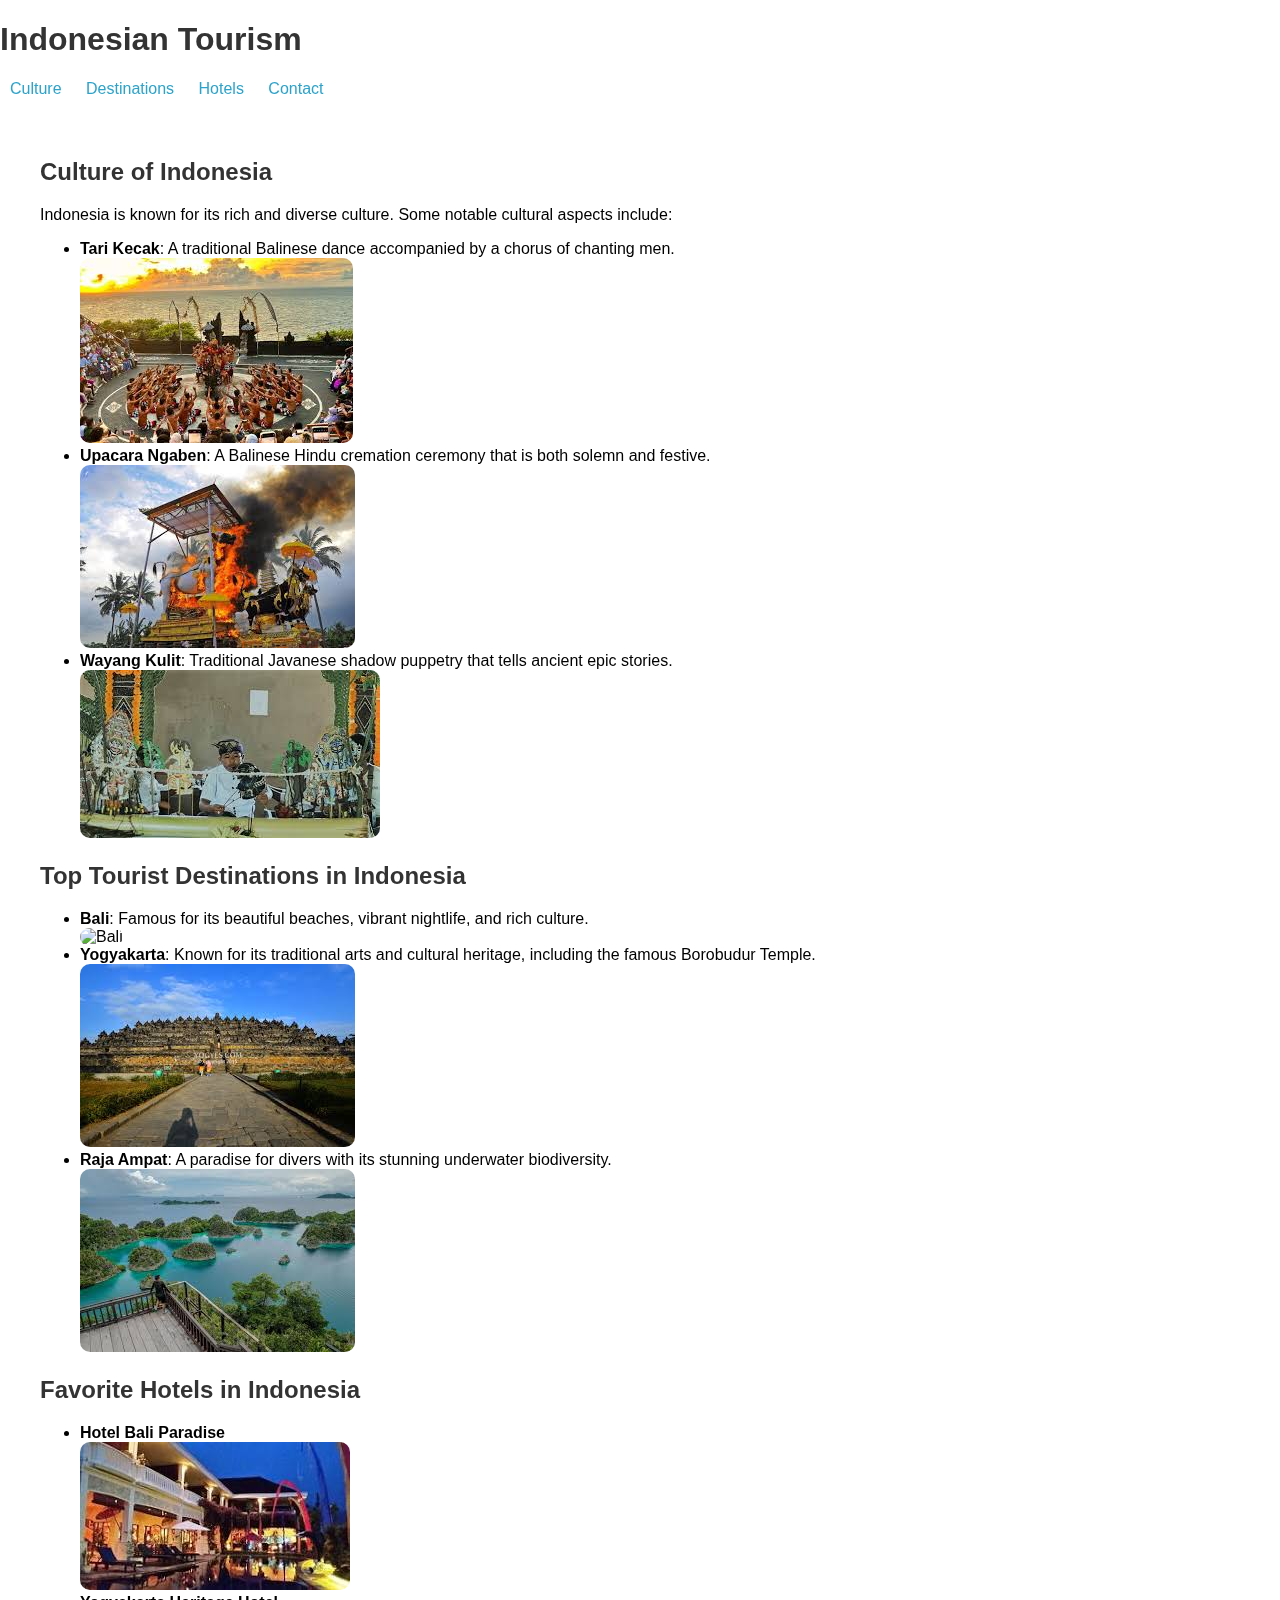
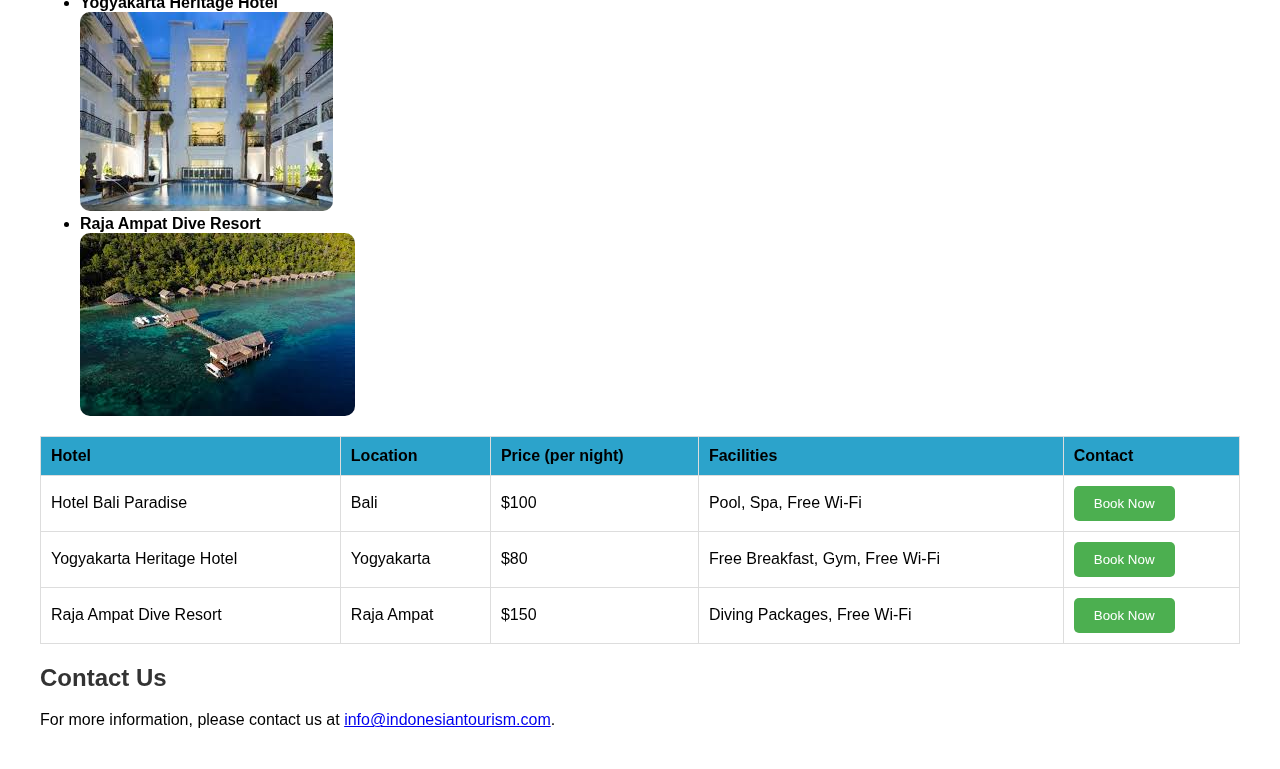
==== index.html @ d2d08ac7 "first commit" ====
<!DOCTYPE html>
<html lang="id">
<head>
  <meta charset="UTF-8">
  <meta name="viewport" content="width=device-width, initial-scale=1.0">
  <title>Indonesian Tourism</title>
  <link rel="stylesheet" href="style.css">
  <style>
    body, html {
      margin: 0;
      padding: 0;
      height: 100%;
      font-family: Arial, sans-serif;
    }

    .video-background {
      position: fixed;
      top: 0;
      left: 0;
      width: 100%;
      height: 100%;
      object-fit: cover;
      z-index: -1;
    }

    .container {
      position: relative;
      z-index: 1;
      padding: 20px;
      background: rgba(255, 255, 255, 0.8); /* Semi-transparent background */
      border-radius: 10px;
      margin: 20px;
    }

    header, nav, section {
      margin-bottom: 20px;
    }

    nav a {
      margin: 0 10px;
      text-decoration: none;
      color: #2ca3cb;
    }

    h1, h2 {
      color: #333;
    }

    .responsive-img {
      max-width: 100%;
      height: auto;
      border-radius: 10px;
    }

    table {
      width: 100%;
      border-collapse: collapse;
    }

    table, th, td {
      border: 1px solid #ddd;
    }

    th, td {
      padding: 10px;
      text-align: left;
    }

    th {
      background-color: #2ca3cb;
    }

    button a {
      text-decoration: none;
      color: white;
    }

    button {
      background-color: #4CAF50;
      color: white;
      border: none;
      padding: 10px 20px;
      cursor: pointer;
      border-radius: 5px;
    }

    button:hover {
      background-color: #45a049;
    }
  </style>
</head>
<body>
  <video autoplay muted loop class="video-background">
    <source src="D:\DATA UNPAM\Semester 5\Pemograman Web\UAS_Pemograman Web 1_Wahyu Hidayat_211011450443_05TPLE003\images\Bali.mp4" type="video/mp4">
    Your browser does not support the video tag.
  </video>

  <header>
    <h1>Indonesian Tourism</h1>
  </header>
  <nav>
    <a href="#culture">Culture</a>
    <a href="#destinations">Destinations</a>
    <a href="#hotels">Hotels</a>
    <a href="#contact">Contact</a>
  </nav>
  <div class="container">
    <section id="culture">
      <h2>Culture of Indonesia</h2>
      <p>Indonesia is known for its rich and diverse culture. Some notable cultural aspects include:</p>
      <ul>
        <li><strong>Tari Kecak</strong>: A traditional Balinese dance accompanied by a chorus of chanting men.</li>
        <img src="images/Tari Kecak.jpeg" alt="Tari Kecak" class="responsive-img">
        <li><strong>Upacara Ngaben</strong>: A Balinese Hindu cremation ceremony that is both solemn and festive.</li>
        <img src="images/Upacara Ngaben.jpeg" alt="Upacara Ngaben" class="responsive-img">
        <li><strong>Wayang Kulit</strong>: Traditional Javanese shadow puppetry that tells ancient epic stories.</li>
        <img src="images/Wayang Kulit.jpeg" alt="Wayang Kulit" class="responsive-img">
      </ul>
    </section>

    <section id="destinations">
      <h2>Top Tourist Destinations in Indonesia</h2>
      <ul>
        <li><strong>Bali</strong>: Famous for its beautiful beaches, vibrant nightlife, and rich culture.</li>
        <img src="images/bali.jpeg" alt="Bali" class="responsive-img">
        <li><strong>Yogyakarta</strong>: Known for its traditional arts and cultural heritage, including the famous Borobudur Temple.</li>
        <img src="images/Yogyakarta.jpeg" alt="Yogyakarta" class="responsive-img">
        <li><strong>Raja Ampat</strong>: A paradise for divers with its stunning underwater biodiversity.</li>
        <img src="images/Raja Ampat.jpeg" alt="Raja Ampat" class="responsive-img">
      </ul>
    </section>

    <section id="hotels">
      <h2>Favorite Hotels in Indonesia</h2>
      <ul>
        <li><strong>Hotel Bali Paradise</strong></li>
        <img src="images/Hotel Bali Paradise.jpeg" alt="Bali Paradise" class="responsive-img">
        <li><strong>Yogyakarta Heritage Hotel</strong></li>
        <img src="images/Yogyakarta Heritage Hotel.jpeg" alt="Yogyakarta Heritage Hotel" class="responsive-img">
        <li><strong>Raja Ampat Dive Resort</strong></li>
        <img src="images/Raja Ampat Dive Resort.jpeg" alt="Raja Ampat Dive Resort" class="responsive-img">
      </ul>

      <table>
        <tr>
          <th>Hotel</th>
          <th>Location</th>
          <th>Price (per night)</th>
          <th>Facilities</th>
          <th>Contact</th>
        </tr>
        <tr>
          <td>Hotel Bali Paradise</td>
          <td>Bali</td>
          <td>$100</td>
          <td>Pool, Spa, Free Wi-Fi</td>
          <td><button><a href="https://www.baliparadisehotel.com">Book Now</a></button></td>
        </tr>
        <tr>
          <td>Yogyakarta Heritage Hotel</td>
          <td>Yogyakarta</td>
          <td>$80</td>
          <td>Free Breakfast, Gym, Free Wi-Fi</td>
          <td><button><a href="https://www.traveloka.com/id-id/hotel/indonesia/hotel-indies-heritage-prawirotaman-3000010008542">Book Now</a></button></td>
        </tr>
        <tr>
          <td>Raja Ampat Dive Resort</td>
          <td>Raja Ampat</td>
          <td>$150</td>
          <td>Diving Packages, Free Wi-Fi</td>
          <td><button><a href="https://rajaampatdiveresort.co.id/">Book Now</a></button></td>
        </tr>
      </table>
    </section>

    <section id="contact">
      <h2>Contact Us</h2>
      <p>For more information, please contact us at <a href="mailto:info@indonesiantourism.com">info@indonesiantourism.com</a>.</p>
    </section>
  </div>
  <script src="script.js"></script>
</body>
</html>
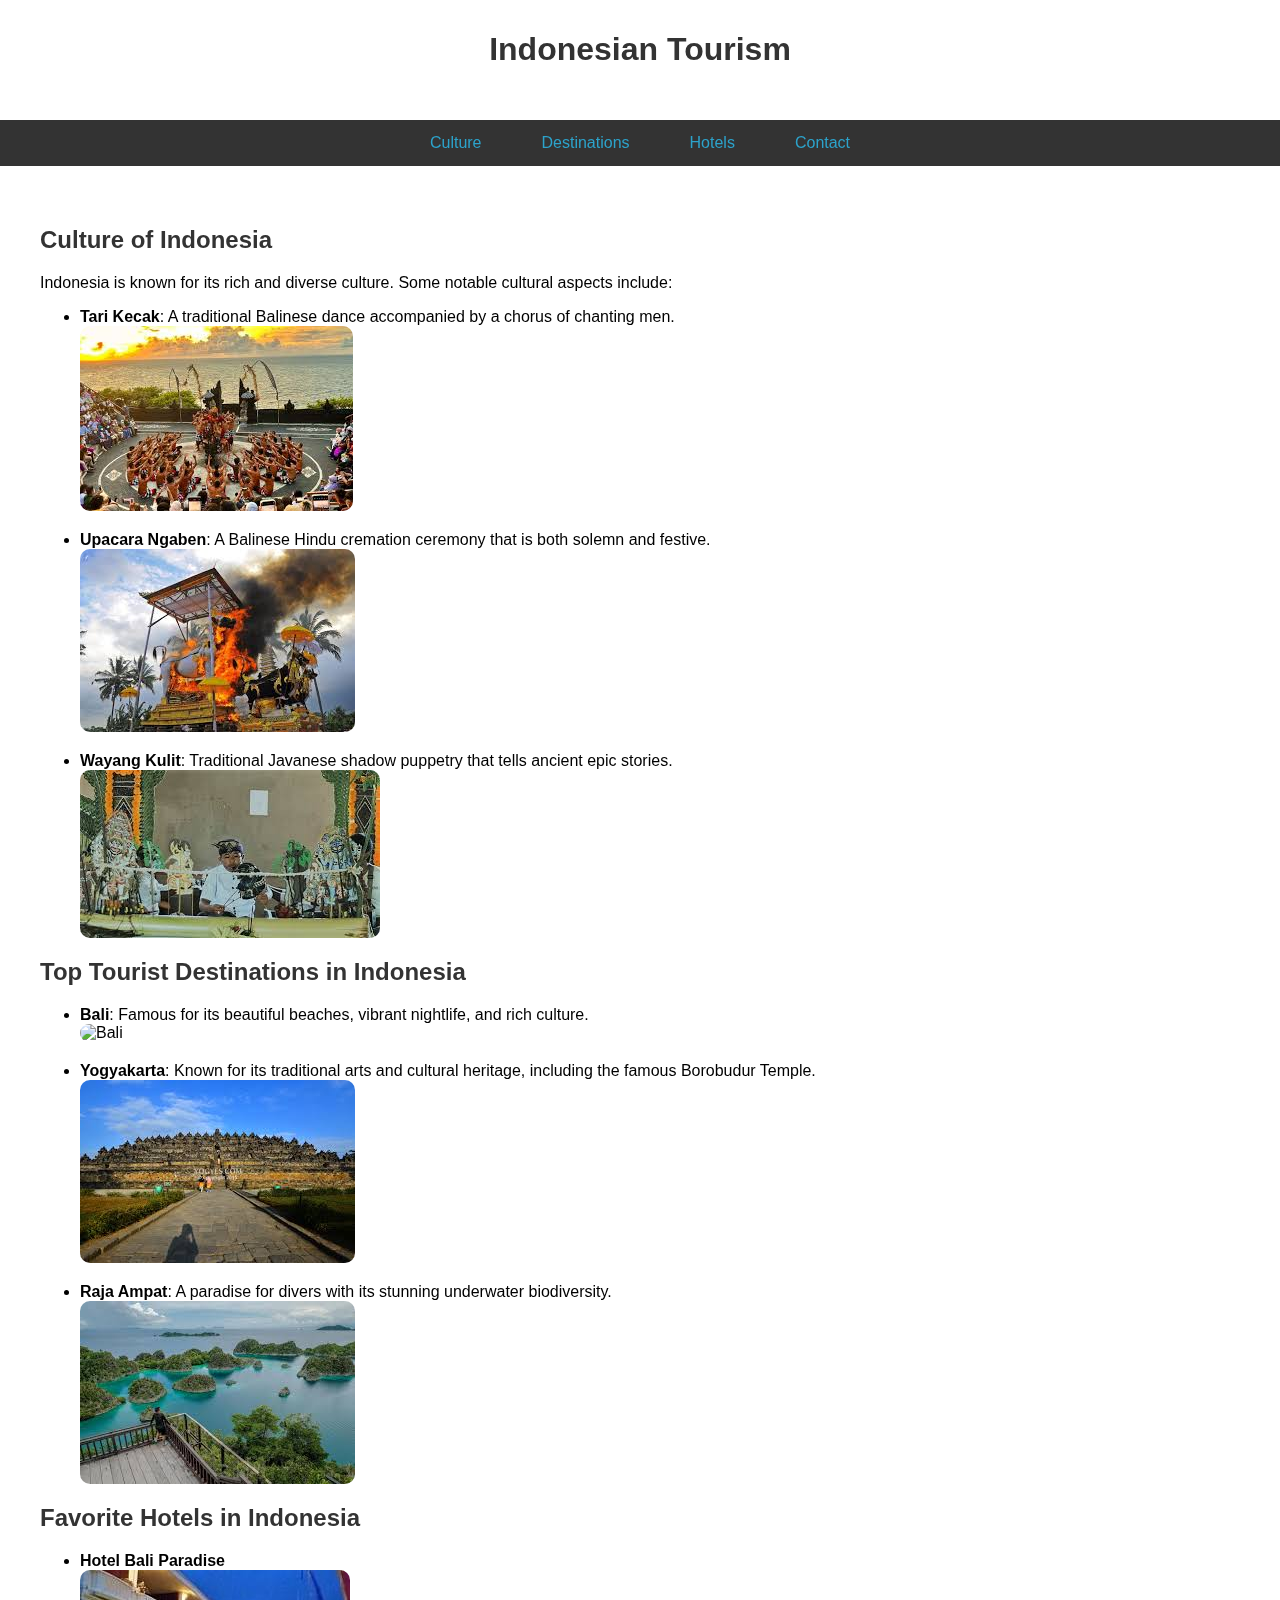
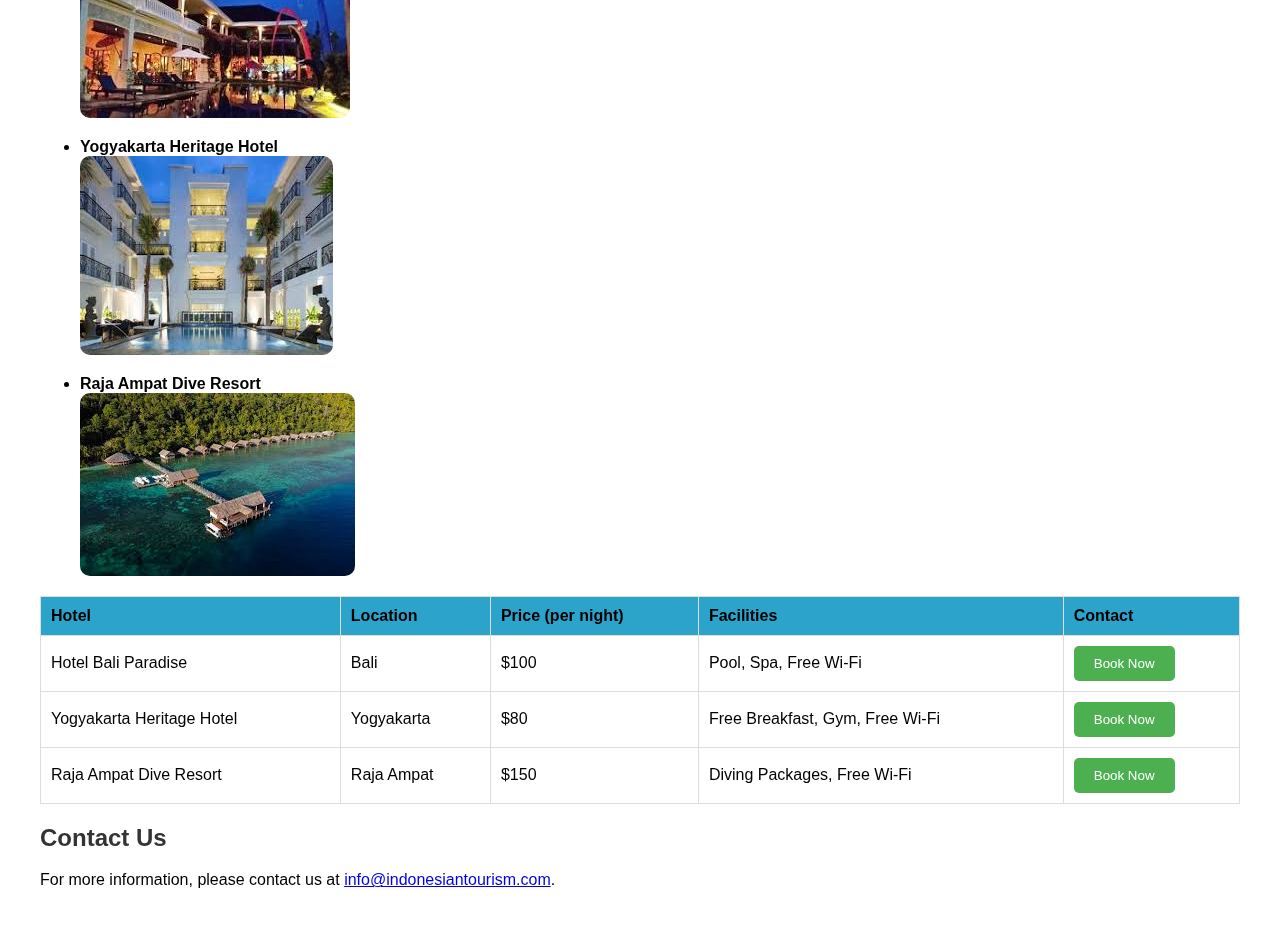
==== commit 2c6a1498: "Update index.html" ====
--- a/index.html
+++ b/index.html
@@ -4,7 +4,7 @@
   <meta charset="UTF-8">
   <meta name="viewport" content="width=device-width, initial-scale=1.0">
   <title>Indonesian Tourism</title>
-  <link rel="stylesheet" href="style.css">
+  <link rel="stylesheet" href="Style.css">
   <style>
     body, html {
       margin: 0;
@@ -91,7 +91,7 @@
 </head>
 <body>
   <video autoplay muted loop class="video-background">
-    <source src="D:\DATA UNPAM\Semester 5\Pemograman Web\UAS_Pemograman Web 1_Wahyu Hidayat_211011450443_05TPLE003\images\Bali.mp4" type="video/mp4">
+    <source src="images/Bali.mp4" type="video/mp4">
     Your browser does not support the video tag.
   </video>
 
--- a/Style.css
+++ b/Style.css
@@ -0,0 +1,64 @@
+body {
+    font-family: Arial, sans-serif;
+    margin: 0;
+    padding: 0;
+    background-color: ##2ca3cb;
+}
+
+header {
+    background-color: ##2ca3cb;
+    color: white;
+    padding: 10px 0;
+    text-align: center;
+}
+
+nav {
+    display: flex;
+    justify-content: center;
+    background-color: #333;
+}
+
+nav a {
+    color: white;
+    padding: 14px 20px;
+    text-decoration: none;
+    text-align: center;
+}
+
+nav a:hover {
+    background-color: #ddd;
+    color: black;
+}
+
+.container {
+    padding: 20px;
+}
+
+section {
+    margin-bottom: 40px;
+}
+
+.responsive-img {
+    max-width: 100%;
+    height: auto;
+    display: block;
+    margin-bottom: 20px;
+}
+
+table {
+    width: 100%;
+    border-collapse: collapse;
+}
+
+table, th, td {
+    border: 1px solid black;
+}
+
+th, td {
+    padding: 10px;
+    text-align: left;
+}
+
+th {
+    background-color: #f2f2f2;
+}
